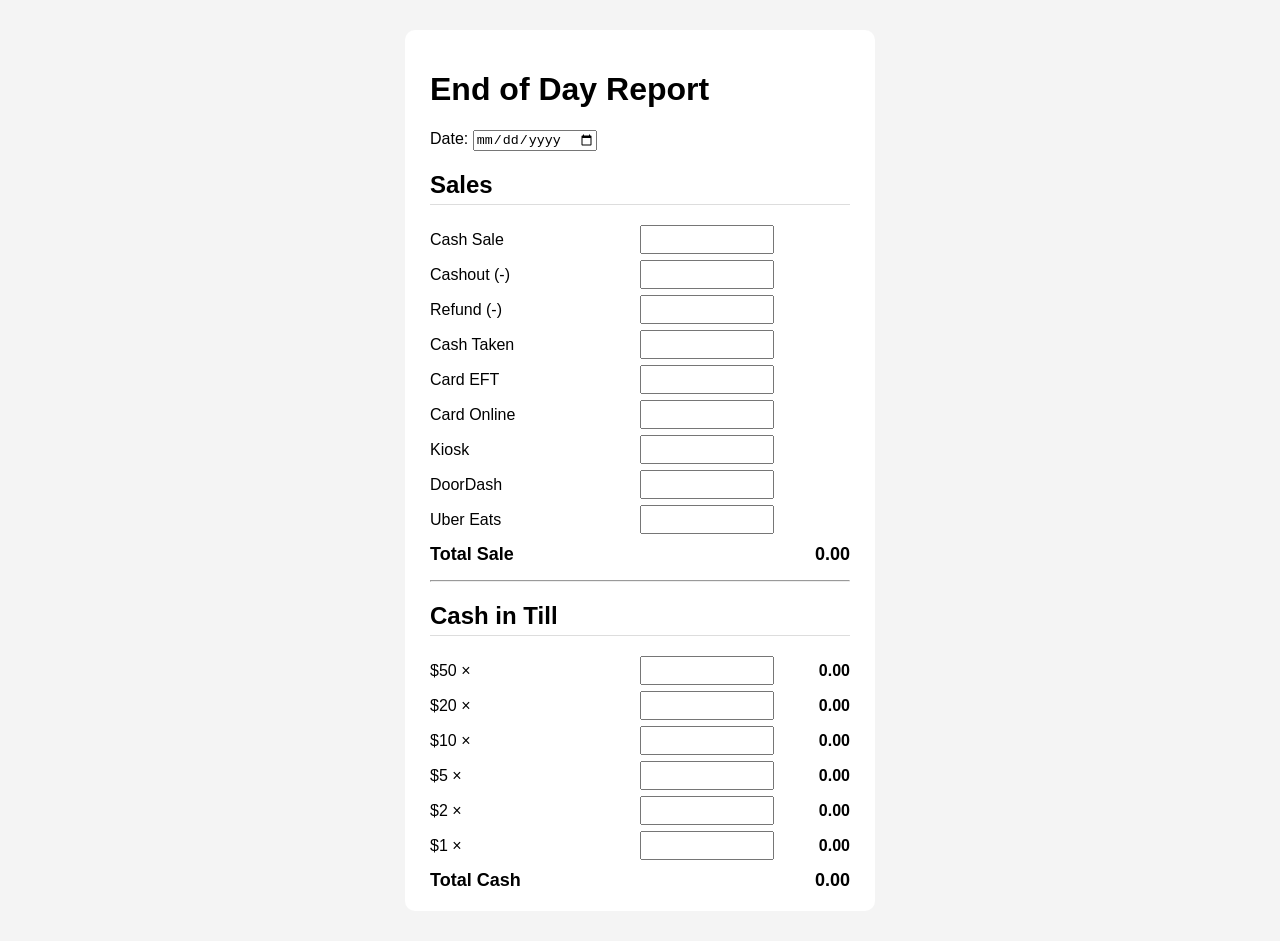
==== EODReportWebApp.html @ c0130bc9 "Add EOD report web app (HTML/CSS/JS) Initial scaffold for an End-Of-Day reporting web app. Adds EODR" ====
<!DOCTYPE html>
<html lang="en">

<head>
    <meta charset="UTF-8">
    <title>EOD Report</title>
    <link rel="stylesheet" href="css/styles.css">
</head>

<body>
    <div class="container">
        <h1>End of Day Report</h1>

        <!-- DATE -->
        <label>Date:</label>
        <input type="date" id="date">

        <h2>Sales</h2>

        <div class="row">
            <label>Cash Sale</label>
            <input type="number" id="cashSale">
            <span></span>
        </div>

        <div class="row">
            <label>Cashout (-)</label>
            <input type="number" id="cashout">
            <span></span>
        </div>

        <div class="row">
            <label>Refund (-)</label>
            <input type="number" id="refund">
            <span></span>
        </div>

        <div class="row">
            <label>Cash Taken</label>
            <input type="number" id="cashTaken">
            <span></span>
        </div>

        <div class="row">
            <label>Card EFT</label>
            <input type="number" id="eft">
            <span></span>
        </div>

        <div class="row">
            <label>Card Online</label>
            <input type="number" id="online">
            <span></span>
        </div>

        <div class="row">
            <label>Kiosk</label>
            <input type="number" id="kiosk">
            <span></span>
        </div>

        <div class="row">
            <label>DoorDash</label>
            <input type="number" id="doordash">
            <span></span>
        </div>

        <div class="row">
            <label>Uber Eats</label>
            <input type="number" id="uber">
            <span></span>
        </div>

        <div class="total">
            <span>Total Sale</span>
            <span id="totalSale">0.00</span>
        </div>

        <hr>

        <h2>Cash in Till</h2>

        <div class="row">
            <label>$50 ×</label>
            <input type="number" class="cashCount" data-value="50">
            <span class="lineTotal">0</span>
        </div>

        <div class="row">
            <label>$20 ×</label>
            <input type="number" class="cashCount" data-value="20">
            <span class="lineTotal">0</span>
        </div>

        <div class="row">
            <label>$10 ×</label>
            <input type="number" class="cashCount" data-value="10">
            <span class="lineTotal">0</span>
        </div>

        <div class="row">
            <label>$5 ×</label>
            <input type="number" class="cashCount" data-value="5">
            <span class="lineTotal">0</span>
        </div>

        <div class="row">
            <label>$2 ×</label>
            <input type="number" class="cashCount" data-value="2">
            <span class="lineTotal">0</span>
        </div>

        <div class="row">
            <label>$1 ×</label>
            <input type="number" class="cashCount" data-value="1">
            <span class="lineTotal">0</span>
        </div>

        <div class="total">
            <span>Total Cash</span>
            <span id="cashTotal">0.00</span>
        </div>

    </div>
    <script src="js/app.js"></script>
</body>

</html>
---- css/styles.css ----
body {
  font-family: Arial;
  background: #f4f4f4;
}

.container {
  width: 420px;
  margin: 30px auto;
  background: white;
  padding: 20px 25px;
  border-radius: 10px;
}

/* SECTION TITLES */
h2 {
  margin-top: 20px;
  border-bottom: 1px solid #ddd;
  padding-bottom: 5px;
}

/* ROW LAYOUT */
.row {
  display: grid;
  grid-template-columns: 1fr 120px 80px;
  align-items: center;
  margin: 6px 0;
  gap: 10px;
}

/* LABEL */
.row label {
  text-align: left;
}

/* INPUT */
.row input {
  width: 100%;
  padding: 5px;
  text-align: right;
}

/* RIGHT COLUMN (totals or =) */
.row span {
  text-align: right;
  font-weight: bold;
}

/* TOTAL DISPLAY */
.total {
  display: flex;
  justify-content: space-between;
  font-weight: bold;
  font-size: 18px;
  margin-top: 10px;
}

/* DIVIDER */
hr {
  margin: 15px 0;
}
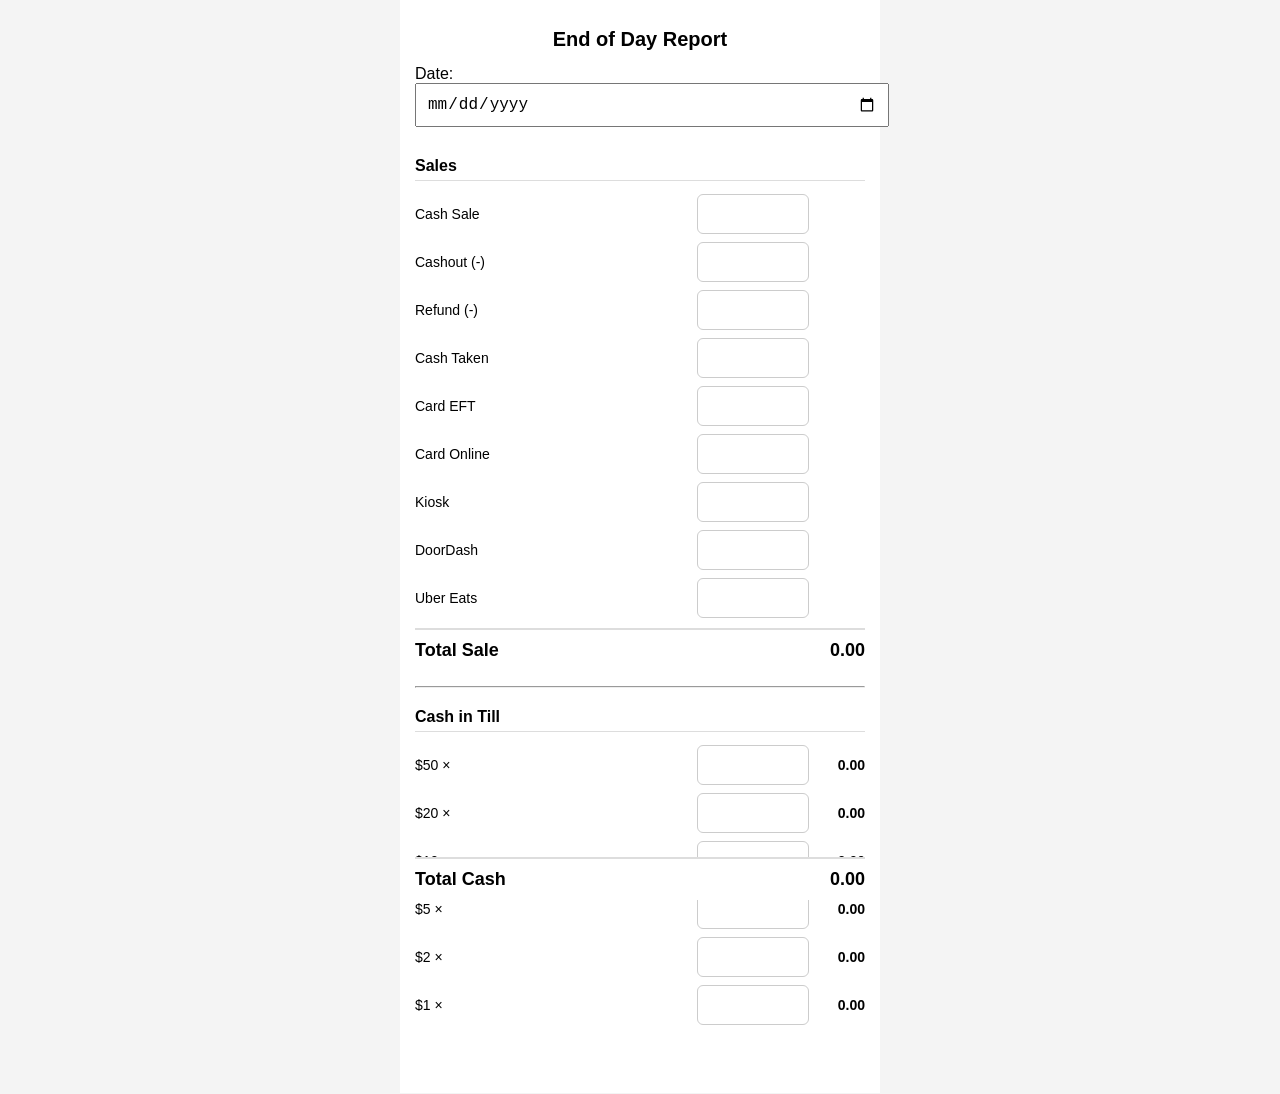
==== commit c30f1df9: "Make totals sticky and improve responsive styles Add mobile viewport meta and make the total bars st" ====
--- a/EODReportWebApp.html
+++ b/EODReportWebApp.html
@@ -1,5 +1,6 @@
 <!DOCTYPE html>
 <html lang="en">
+<meta name="viewport" content="width=device-width, initial-scale=1.0">
 
 <head>
     <meta charset="UTF-8">
@@ -71,7 +72,7 @@
             <span></span>
         </div>
 
-        <div class="total">
+        <div class="total sticky-total">
             <span>Total Sale</span>
             <span id="totalSale">0.00</span>
         </div>
@@ -116,7 +117,7 @@
             <span class="lineTotal">0</span>
         </div>
 
-        <div class="total">
+        <div class="total sticky-total">
             <span>Total Cash</span>
             <span id="cashTotal">0.00</span>
         </div>
--- a/css/styles.css
+++ b/css/styles.css
@@ -1,18 +1,27 @@
 body {
-  font-family: Arial;
+  font-family: Arial, sans-serif;
   background: #f4f4f4;
+  margin: 0;
 }
 
+/* CONTAINER */
 .container {
-  width: 420px;
-  margin: 30px auto;
+  width: 100%;
+  max-width: 480px;
+  margin: auto;
   background: white;
-  padding: 20px 25px;
-  border-radius: 10px;
+  padding: 15px;
+  box-sizing: border-box;
 }
 
-/* SECTION TITLES */
+/* HEADINGS */
+h1 {
+  font-size: 20px;
+  text-align: center;
+}
+
 h2 {
+  font-size: 16px;
   margin-top: 20px;
   border-bottom: 1px solid #ddd;
   padding-bottom: 5px;
@@ -21,40 +30,68 @@
 /* ROW LAYOUT */
 .row {
   display: grid;
-  grid-template-columns: 1fr 120px 80px;
+  grid-template-columns: 1fr 90px 70px;
+  gap: 8px;
   align-items: center;
-  margin: 6px 0;
-  gap: 10px;
+  margin: 8px 0;
 }
 
 /* LABEL */
 .row label {
-  text-align: left;
+  font-size: 14px;
 }
 
 /* INPUT */
 .row input {
   width: 100%;
-  padding: 5px;
+  padding: 10px;
+  font-size: 16px;
   text-align: right;
+  border: 1px solid #ccc;
+  border-radius: 6px;
 }
 
-/* RIGHT COLUMN (totals or =) */
+/* LINE TOTAL */
 .row span {
   text-align: right;
   font-weight: bold;
+  font-size: 14px;
 }
 
-/* TOTAL DISPLAY */
+/* TOTAL BAR */
 .total {
   display: flex;
   justify-content: space-between;
+  font-size: 18px;
   font-weight: bold;
-  font-size: 18px;
   margin-top: 10px;
+}
+
+/* STICKY TOTAL (very useful) */
+.sticky-total {
+  position: sticky;
+  bottom: 0;
+  background: white;
+  padding: 10px 0;
+  border-top: 2px solid #ddd;
 }
 
 /* DIVIDER */
 hr {
   margin: 15px 0;
+}
+
+/* DATE INPUT */
+input[type="date"] {
+  width: 100%;
+  padding: 10px;
+  font-size: 16px;
+  margin-bottom: 10px;
+}
+
+/* SMALL SCREENS */
+@media (max-width: 400px) {
+  .row {
+    grid-template-columns: 1fr 80px 60px;
+  }
 }
